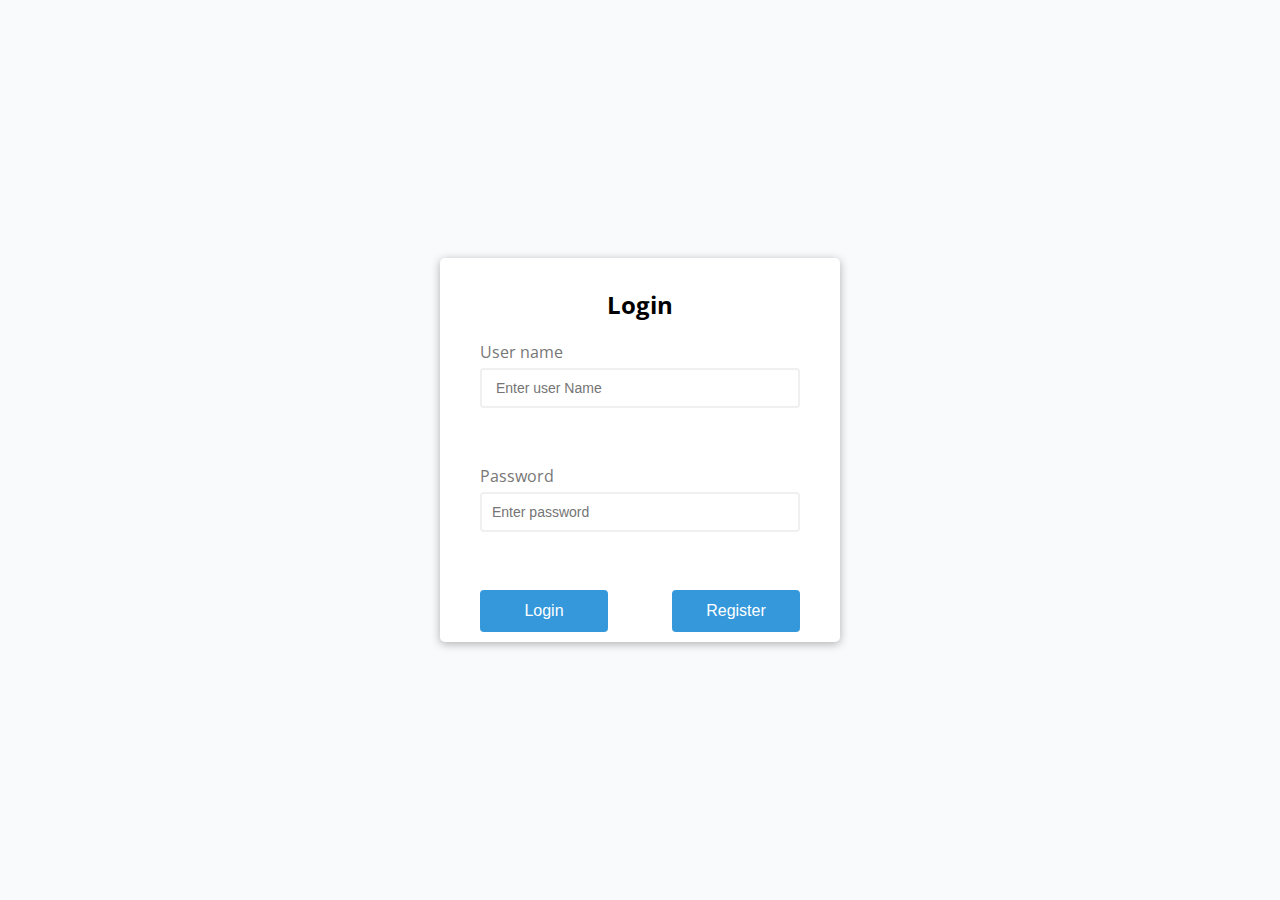
==== index.html @ cb18e8f4 "Update index.html" ====
<!DOCTYPE html>
<html lang="en">
  <head>
    <meta charset="UTF-8" />
    
    <link rel="stylesheet" href="style.css" />
    <title>Form Validator</title>
  </head>
  <body>
    <div class="container">
      <form id="form" onsubmit="return validate()" class="form" action="./page/index.html">
        <h2>Login </h2>
       
        <div class="form-control">
          <label for="email">User name</label>
          <input type="text" id="uname" placeholder=" Enter user Name" />
          <label id="lbluser" style="color: red; visibility: hidden;">Invalid</label>
        </div>
        <div class="form-control">
          <label for="password">Password</label>
          <input type="password" id="password" placeholder="Enter password" />
          <label id="lblpass" style="color: red; visibility: hidden;">Invalid </label>
        </div>
       

        <button type="submit" style="float:left"  >Login</button>
        <button type="button" style="float:right" onclick="window.location.href='./page/frm.html';" value="new page">Register</button>

        
   
      </form>
    </div>

    <script src="script.js"></script>
  </body>
</html>
---- style.css ----
@import url('https://fonts.googleapis.com/css?family=Open+Sans&display=swap');

:root {
  --success-color: #2ecc71;
  --error-color: #e74c3c;
}

* {
  box-sizing: border-box;
}

body {
  background-color: #f9fafb;
  font-family: 'Open Sans', sans-serif;
  display: flex;
  align-items: center;
  justify-content: center;
  min-height: 100vh;
  margin: 0;
}

.container {
  background-color: #fff;
  border-radius: 5px;
  box-shadow: 0 2px 10px rgba(0, 0, 0, 0.3);
  width: 400px;
}

h2 {
  text-align: center;
  margin: 0 0 20px;
}

.form {
  padding: 30px 40px;
}

.form-control {
  margin-bottom: 10px;
  padding-bottom: 20px;
  position: relative;
}

.form-control label {
  color: #777;
  display: block;
  margin-bottom: 5px;
}

.form-control input {
  border: 2px solid #f0f0f0;
  border-radius: 4px;
  display: block;
  width: 100%;
  padding: 10px;
  font-size: 14px;
}

.form-control input:focus {
  outline: 0;
  border-color: #777;
}

.form-control.success input {
  border-color: var(--success-color);
}

.form-control.error input {
  border-color: var(--error-color);
}

.form-control small {
  color: var(--error-color);
  position: absolute;
  bottom: 0;
  left: 0;
  visibility: hidden;
}

.form-control.error small {
  visibility: visible;
}

.form button {
  cursor: pointer;
  background-color: #3498db;
  border: 2px solid #3498db;
  border-radius: 4px;
  color:#fff;
  display: block;
  font-size: 16px;
  padding: 10px;
  margin-top: 1px;
  margin-bottom: 10px;
  width: 40%;
}
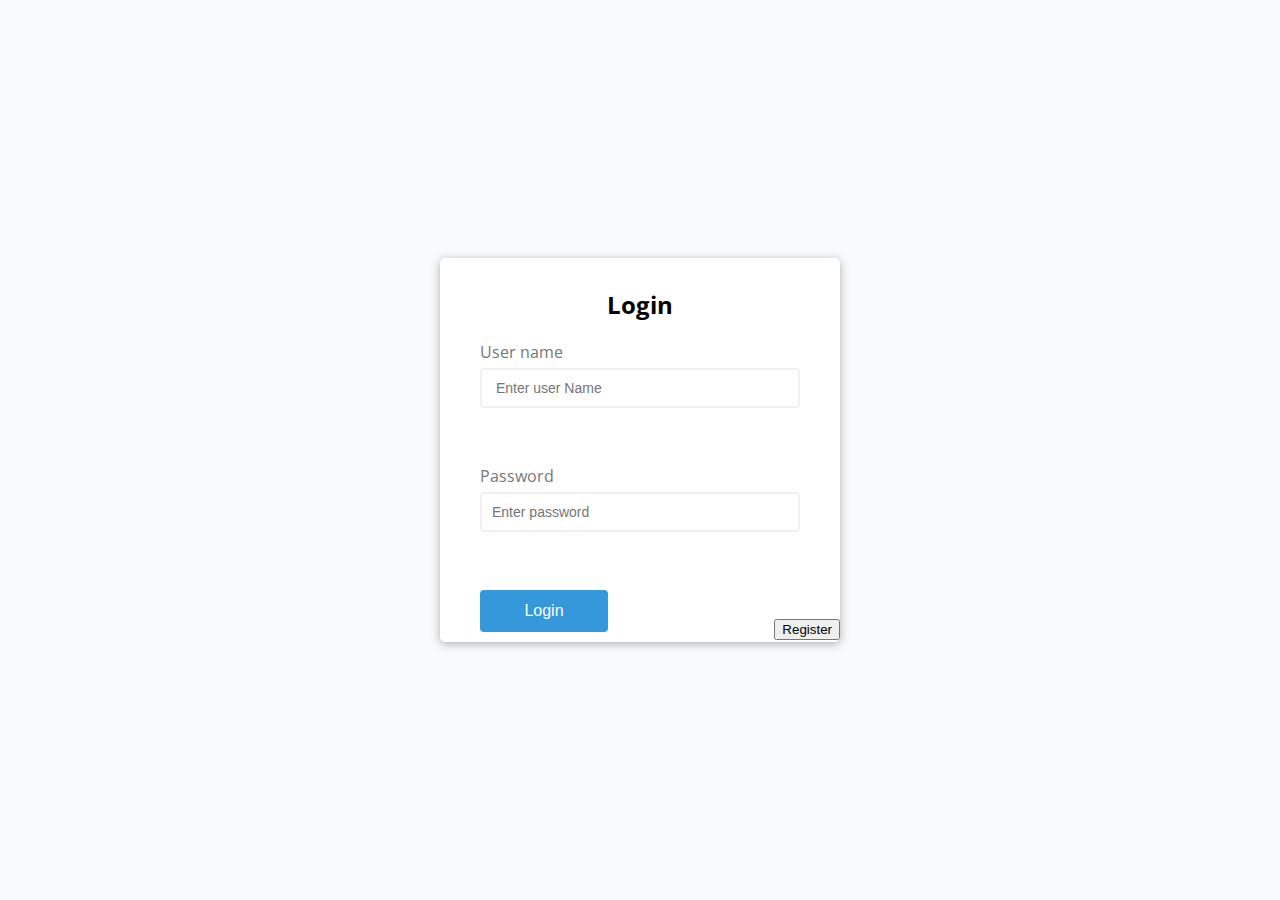
==== commit d3cc4ec1: "Update index.html" ====
--- a/index.html
+++ b/index.html
@@ -24,11 +24,12 @@
        
 
         <button type="submit" style="float:left"  >Login</button>
-        <button type="button" style="float:right" onclick="window.location.href='./page/frm.html';" value="new page">Register</button>
+        
 
         
    
       </form>
+      <button type="button" style="float:right" onclick="window.location.href='/frm.html';" value="new page">Register</button>
     </div>
 
     <script src="script.js"></script>
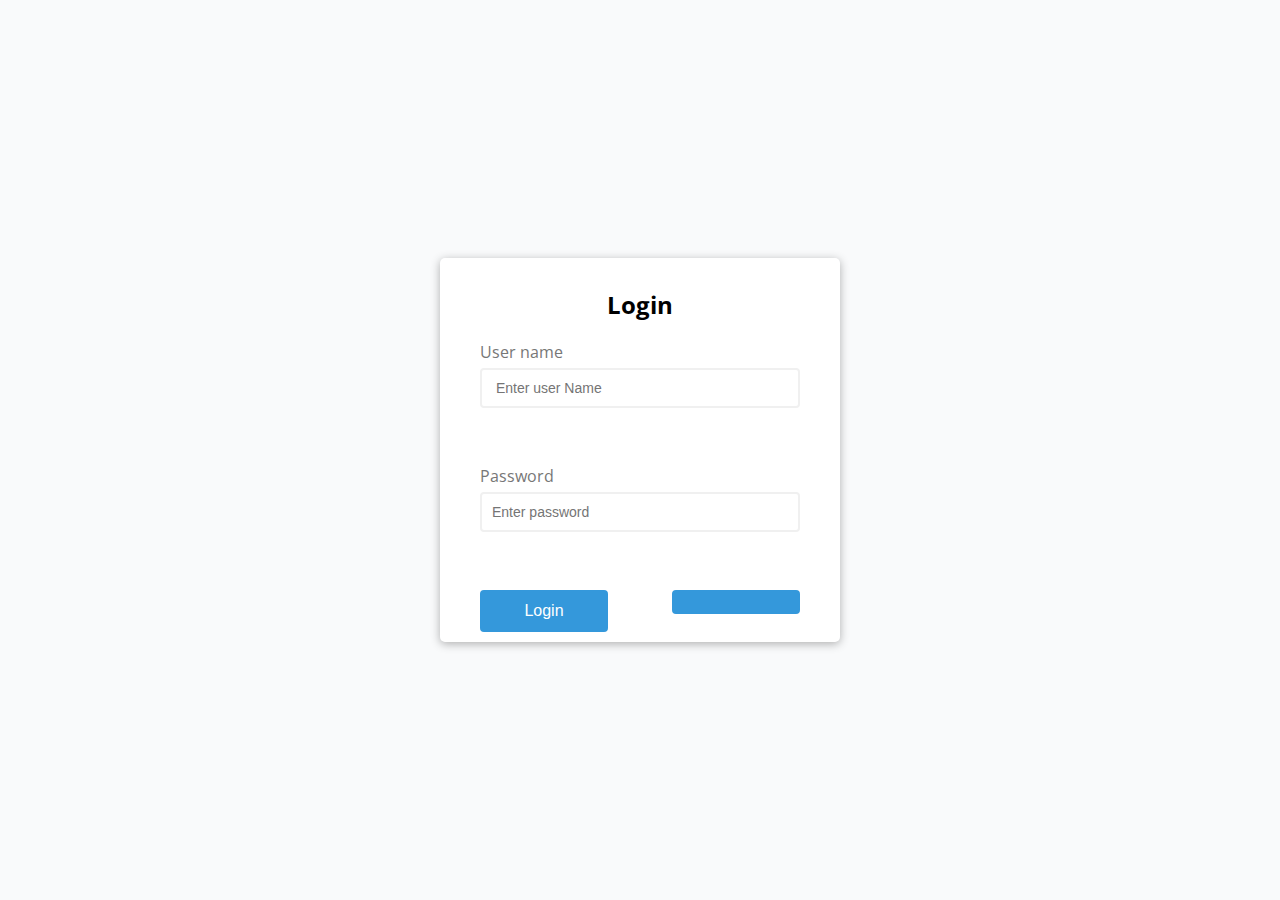
==== commit e224bf6a: "Update index.html" ====
--- a/index.html
+++ b/index.html
@@ -26,10 +26,10 @@
         <button type="submit" style="float:left"  >Login</button>
         
 
-        
+        <button type="button" style="float:right"  value="new page"><a href="/frm.html>Register</a></button>
    
       </form>
-      <button type="button" style="float:right" onclick="window.location.href='/frm.html';" value="new page">Register</button>
+      
     </div>
 
     <script src="script.js"></script>
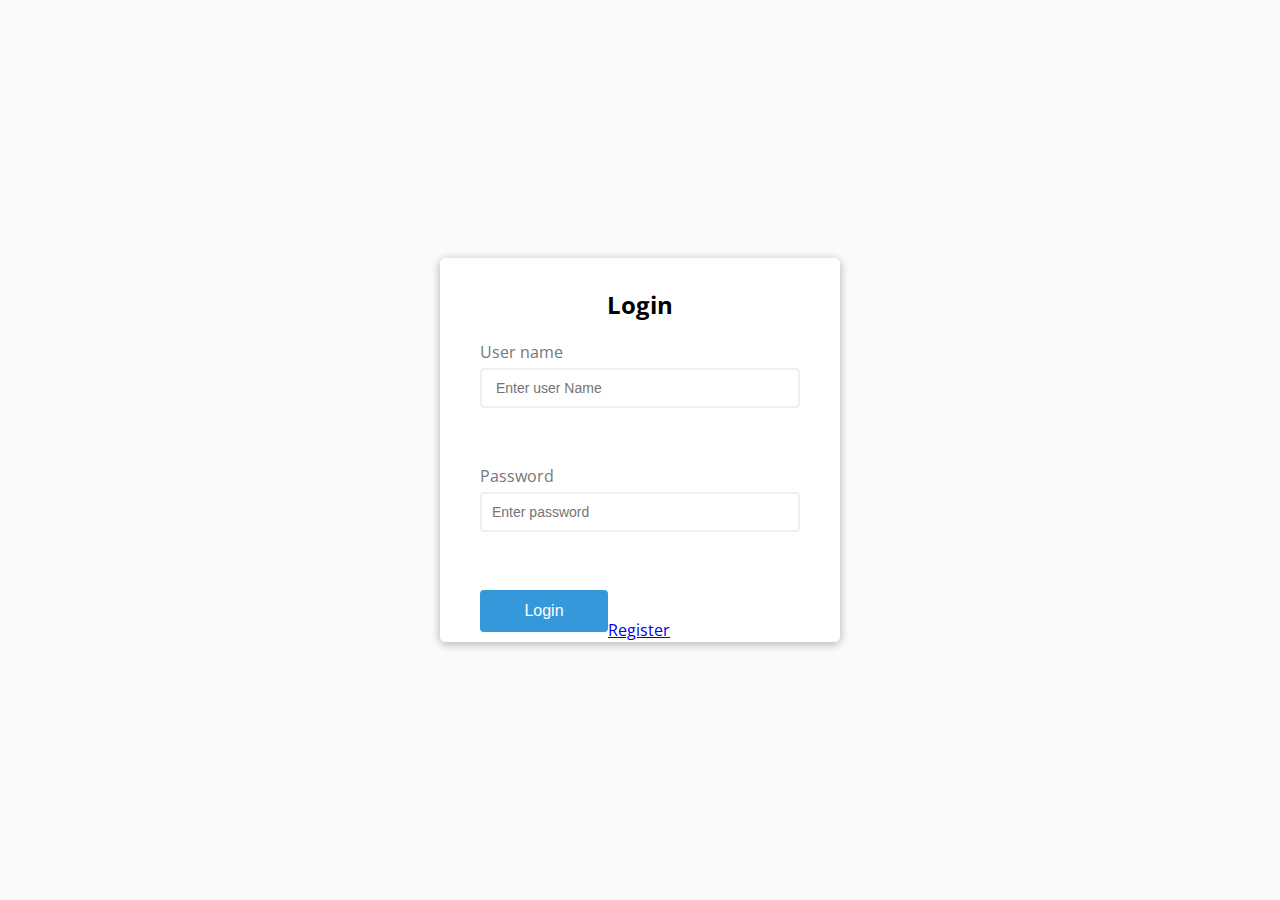
==== commit 9552dc7a: "Update index.html" ====
--- a/index.html
+++ b/index.html
@@ -24,12 +24,9 @@
        
 
         <button type="submit" style="float:left"  >Login</button>
-        
-
-        <button type="button" style="float:right"  value="new page"><a href="/frm.html>Register</a></button>
    
       </form>
-      
+      <a href="/frm.html"> Register</a>
     </div>
 
     <script src="script.js"></script>
